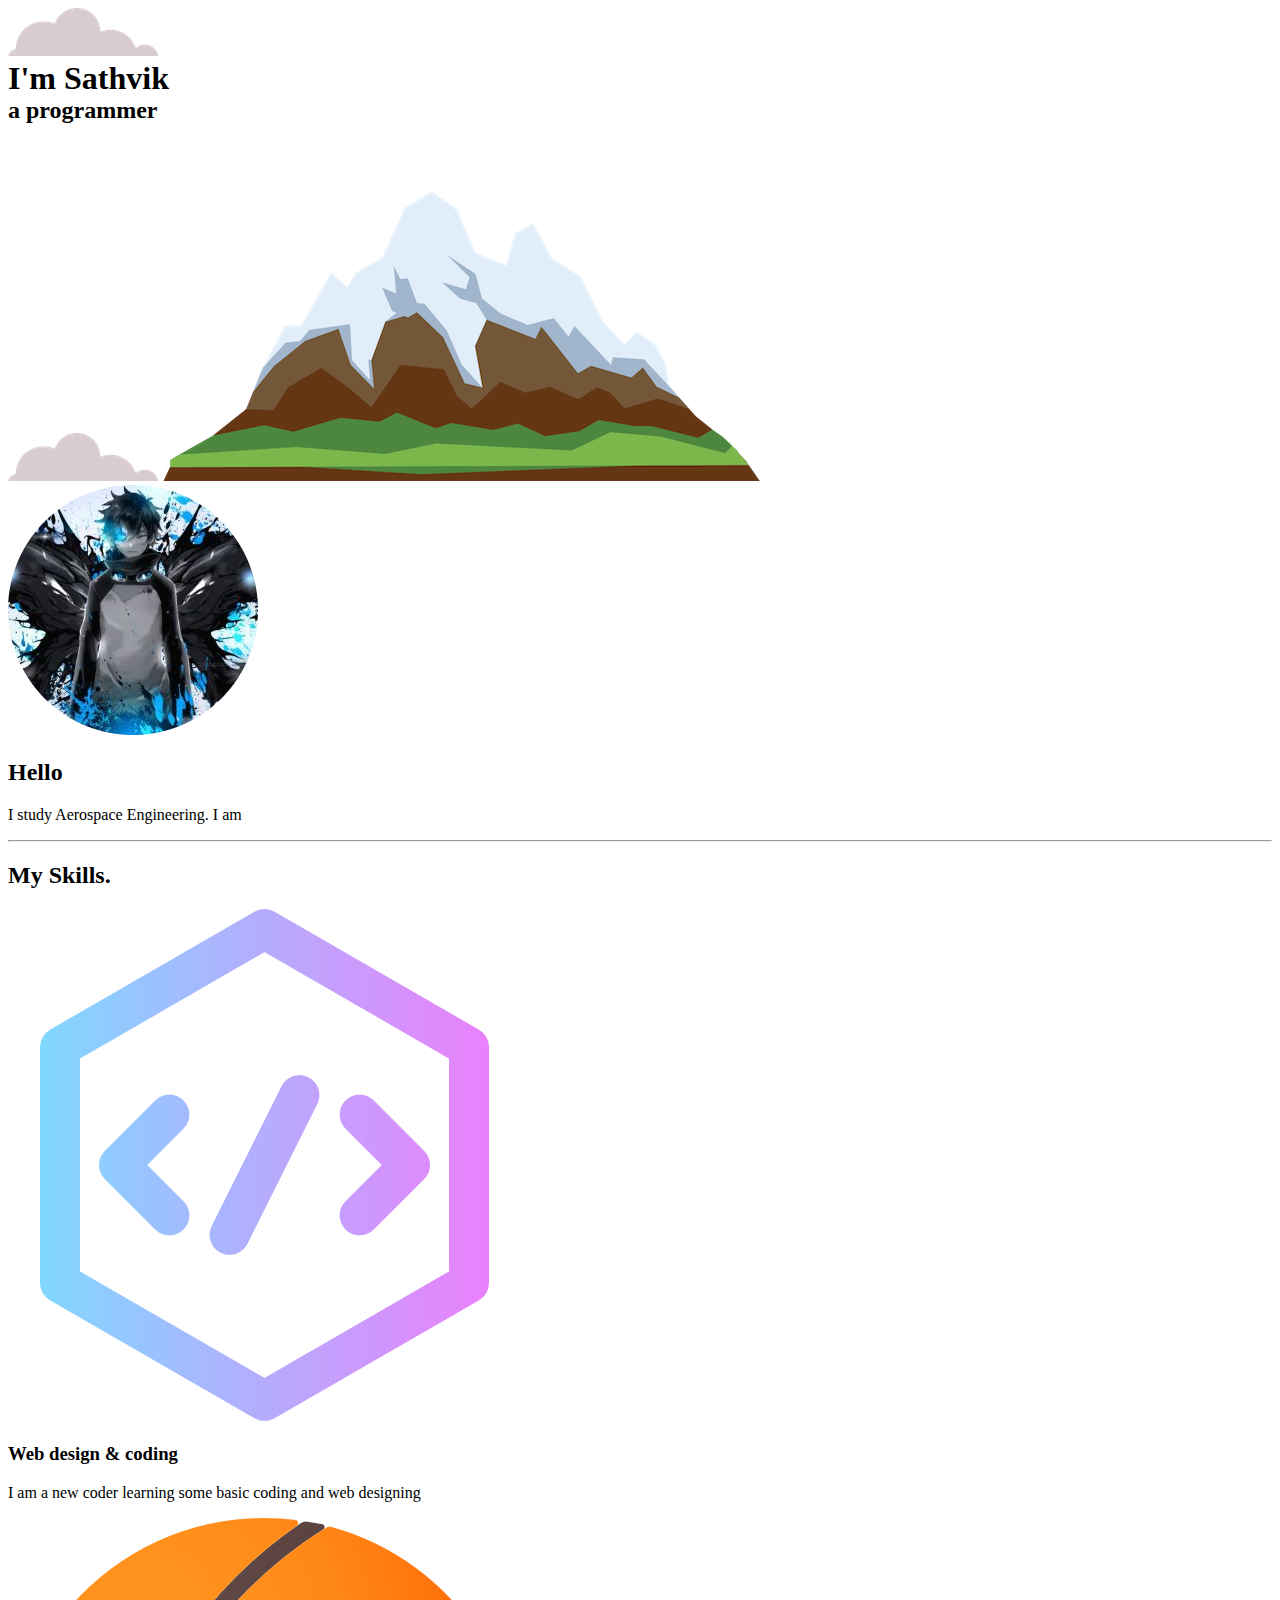
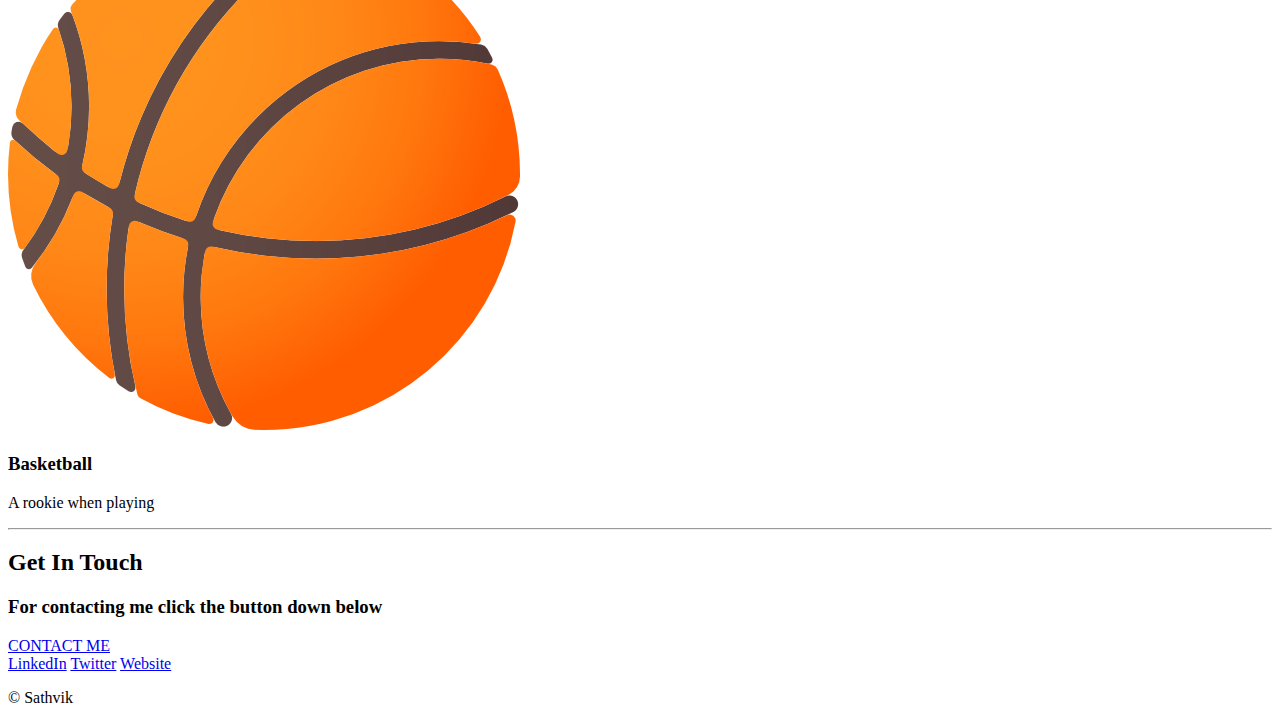
==== index.html @ 307e609f "first commit" ====
<!DOCTYPE html>
<html lang="en">

<head>
    <meta charset="UTF-8">
    <link rel="preconnect" href="https://fonts.googleapis.com">
    <link rel="preconnect" href="https://fonts.gstatic.com" crossorigin>
    <link href="https://fonts.googleapis.com/css2?family=Merriweather&family=Montserrat&family=Sacramento&display=swap"
        rel="stylesheet">
    <link rel="stylesheet" href="css/styles.css" />
    <link rel="icon" href="favicon.ico">
    <title>Sathvik M</title>
</head>

<body>
    <div class="top-container">
        <img class="first-cloud" src="images/cloud.png" alt="cloud-img">
        <h1 style="margin: 0;">I'm Sathvik</h1>
        <h2 style="margin: 0;">a <span class="pro">pro</span>grammer</h2>
        <img class="second-cloud" src="images/cloud.png" alt="cloud-img">
        <img src="images/mountain.png" alt="mountain-img">
    </div>
    <div class="middle-container">
        <div class="profile">
            <img id="profile-pic" src="images/profile_pic-modified.png" alt="profile-pic">
            <h2>Hello</h2>
            <p>I study Aerospace Engineering. I am
            </p>
        </div>
        <hr>
        <div class="skills">
            <h2>My Skills.</h2>
            <div class="skill-row">
                <img class="code-pic" src="images/coding_flaticon_for_mysite.png" alt="skill-pic">
                <div class="skill-text">
                    <h3>Web design & coding</h3>
                    <p>I am a new coder learning some basic coding and web designing</p>
                </div>
            </div>
            <div class="skill-row">
                <img class="basket-pic" src="images/basketball.png" alt="skill-pic">
                <div class="skill-text">
                    <h3>Basketball</h3>
                    <p class="desc">A rookie when playing</p>
                </div>
            </div>
        </div>
        <hr>
        <div class="contact-me">
            <h2>Get In Touch</h2>
            <h3>For contacting me click the button down below</h3>
            <a class="btn" href="mailto:satstormlink@gmail.com">CONTACT ME</a>
        </div>
    </div>


    <div class="bottom-container">
        <a class="footer-link" href="https://www.linkedin.com/in/sathvik-mekala-806ba9187/">LinkedIn</a>
        <a class="footer-link" href="https://twitter.com/Sathvik77418489">Twitter</a>
        <a class="footer-link" href="https://stormlycan.github.io/HTML-personal-site/">Website</a>
        <p>© Sathvik </p>
    </div>

</body>

</html>
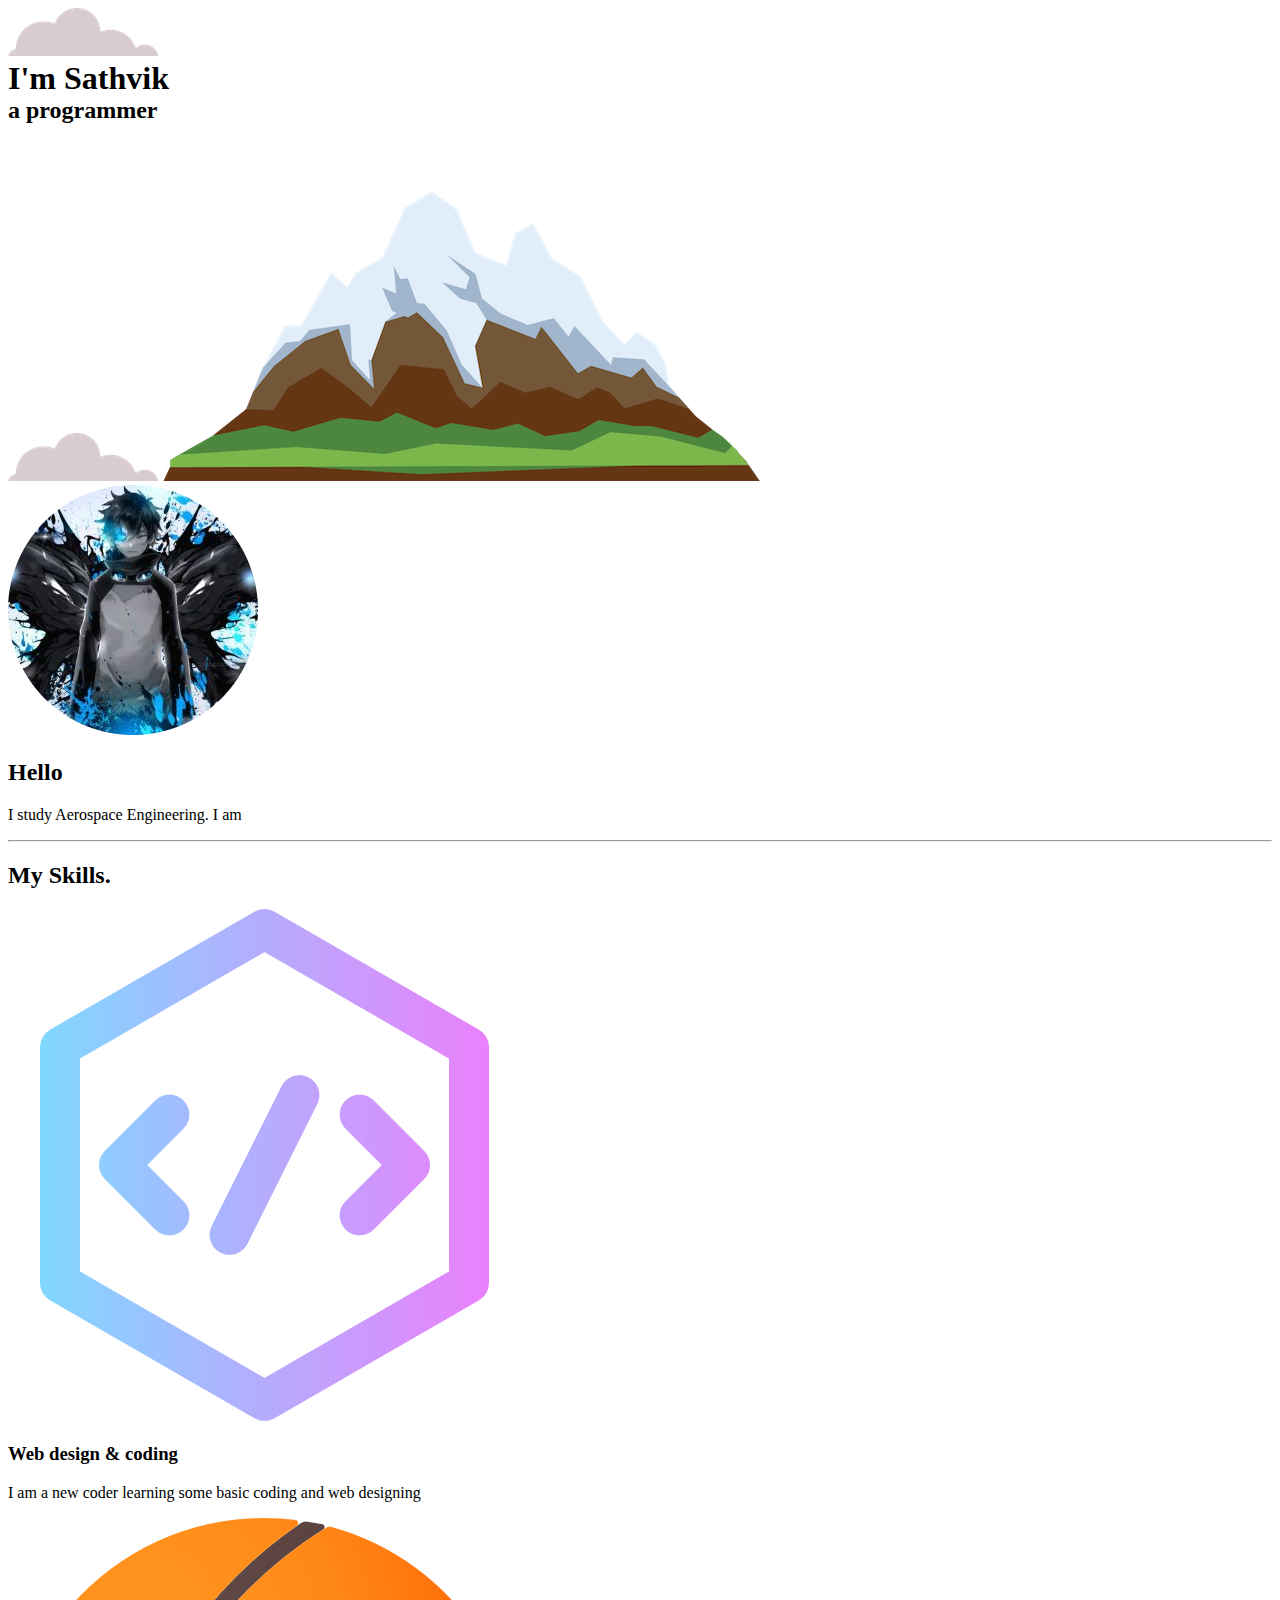
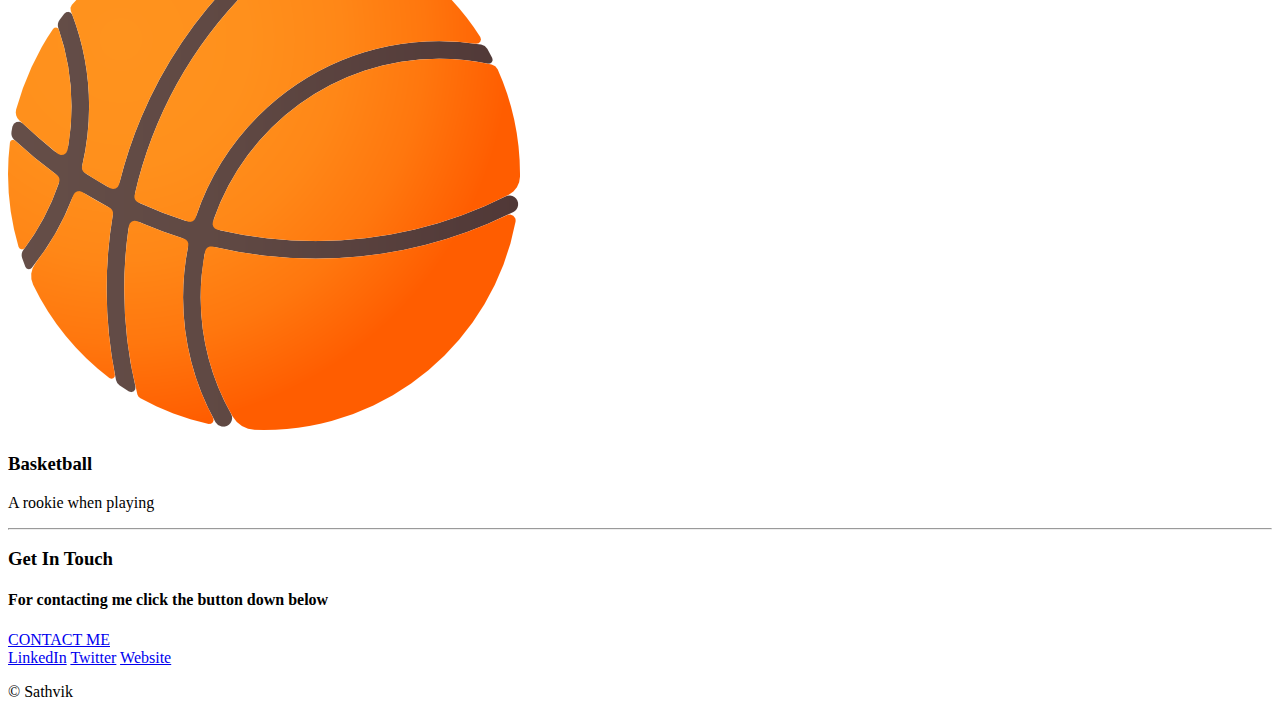
==== commit 650899ac: "change in size of third box" ====
--- a/index.html
+++ b/index.html
@@ -47,8 +47,8 @@
         </div>
         <hr>
         <div class="contact-me">
-            <h2>Get In Touch</h2>
-            <h3>For contacting me click the button down below</h3>
+            <h3>Get In Touch</h3>
+            <h4>For contacting me click the button down below</h4>
             <a class="btn" href="mailto:satstormlink@gmail.com">CONTACT ME</a>
         </div>
     </div>
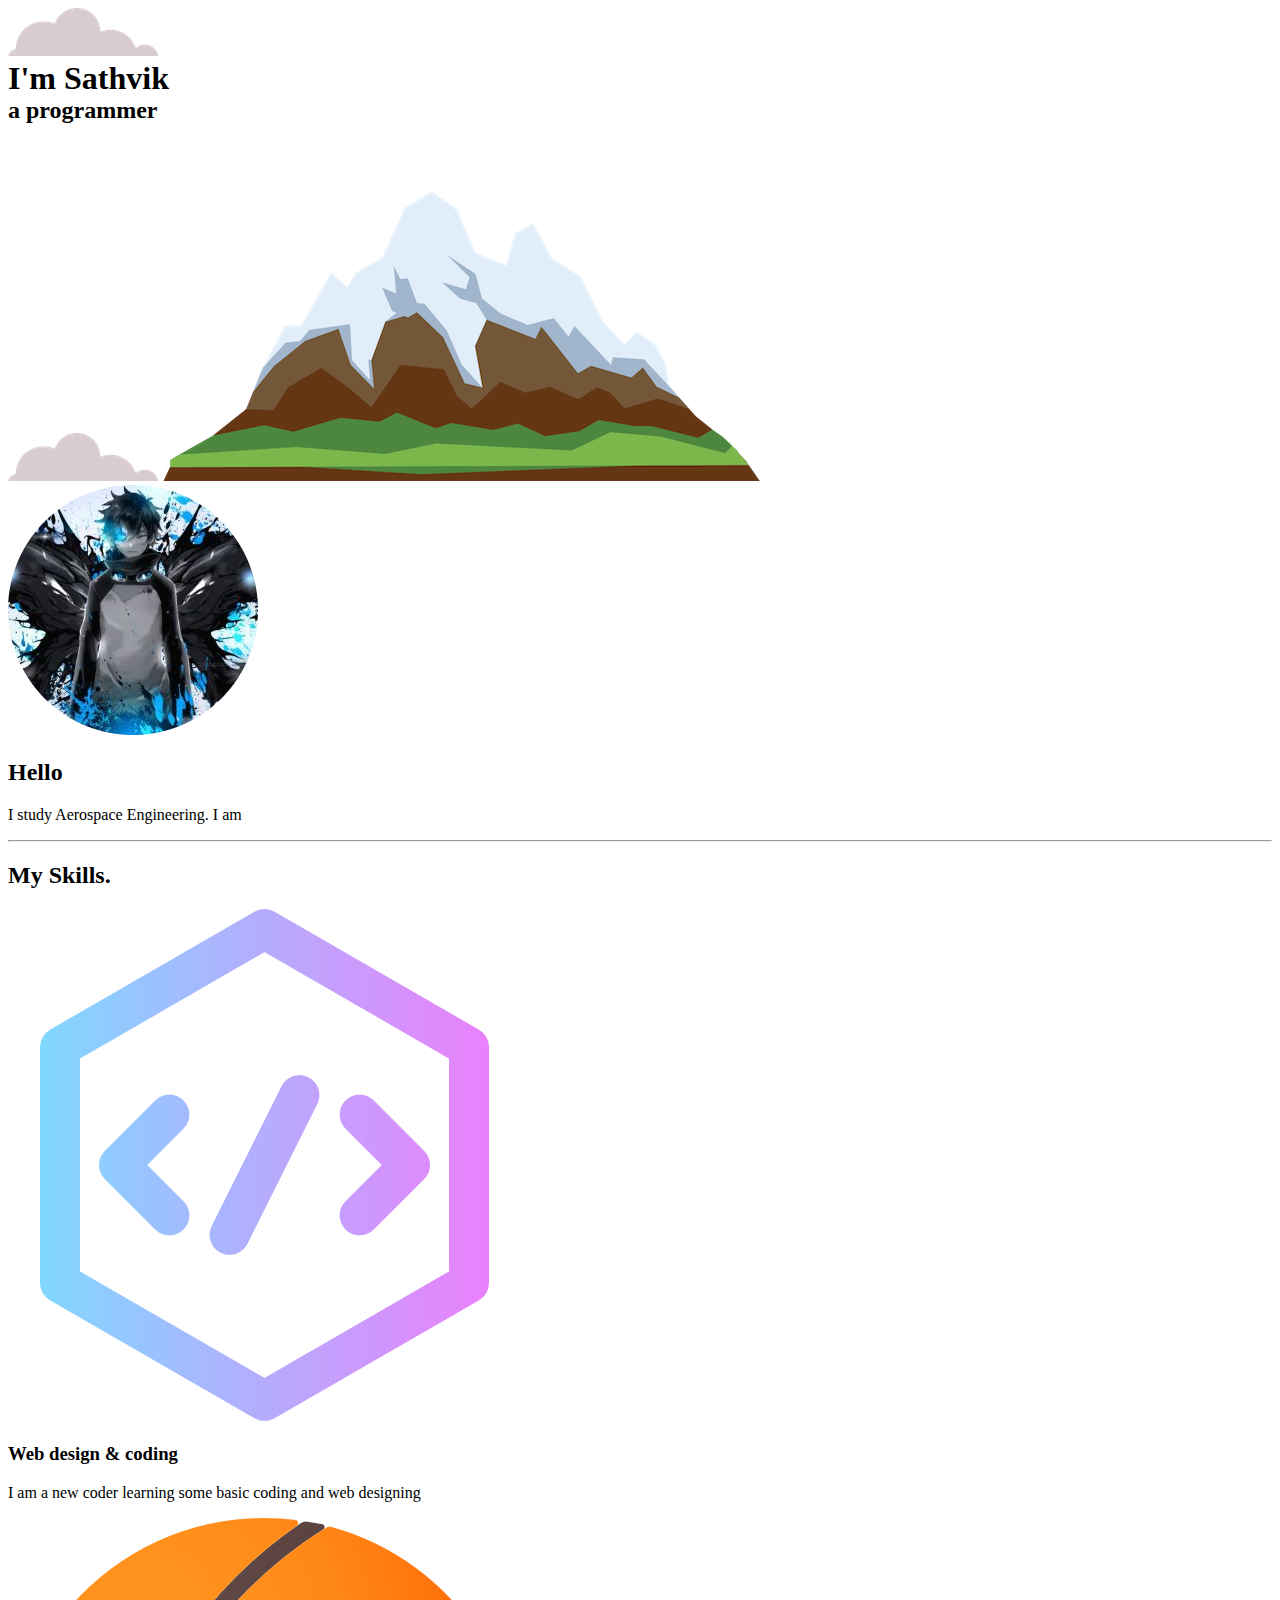
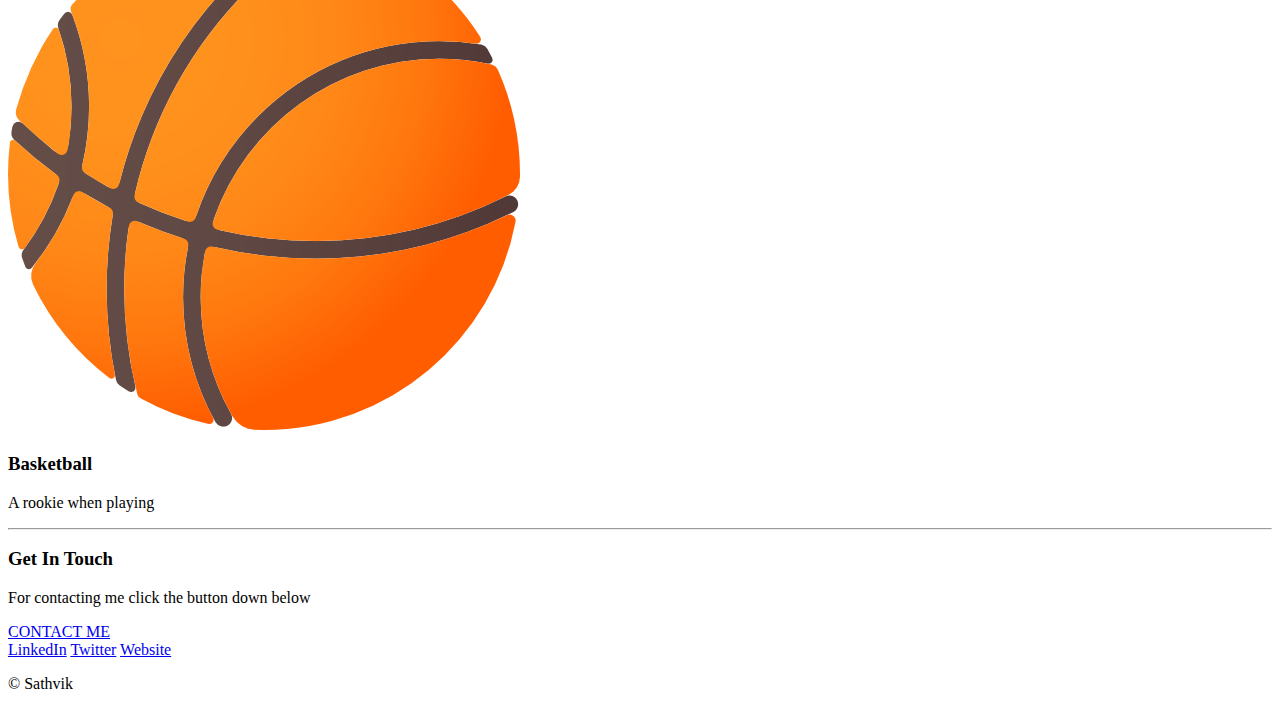
==== commit bd3b778c: "change" ====
--- a/index.html
+++ b/index.html
@@ -48,7 +48,7 @@
         <hr>
         <div class="contact-me">
             <h3>Get In Touch</h3>
-            <h4>For contacting me click the button down below</h4>
+            <p>For contacting me click the button down below</p>
             <a class="btn" href="mailto:satstormlink@gmail.com">CONTACT ME</a>
         </div>
     </div>
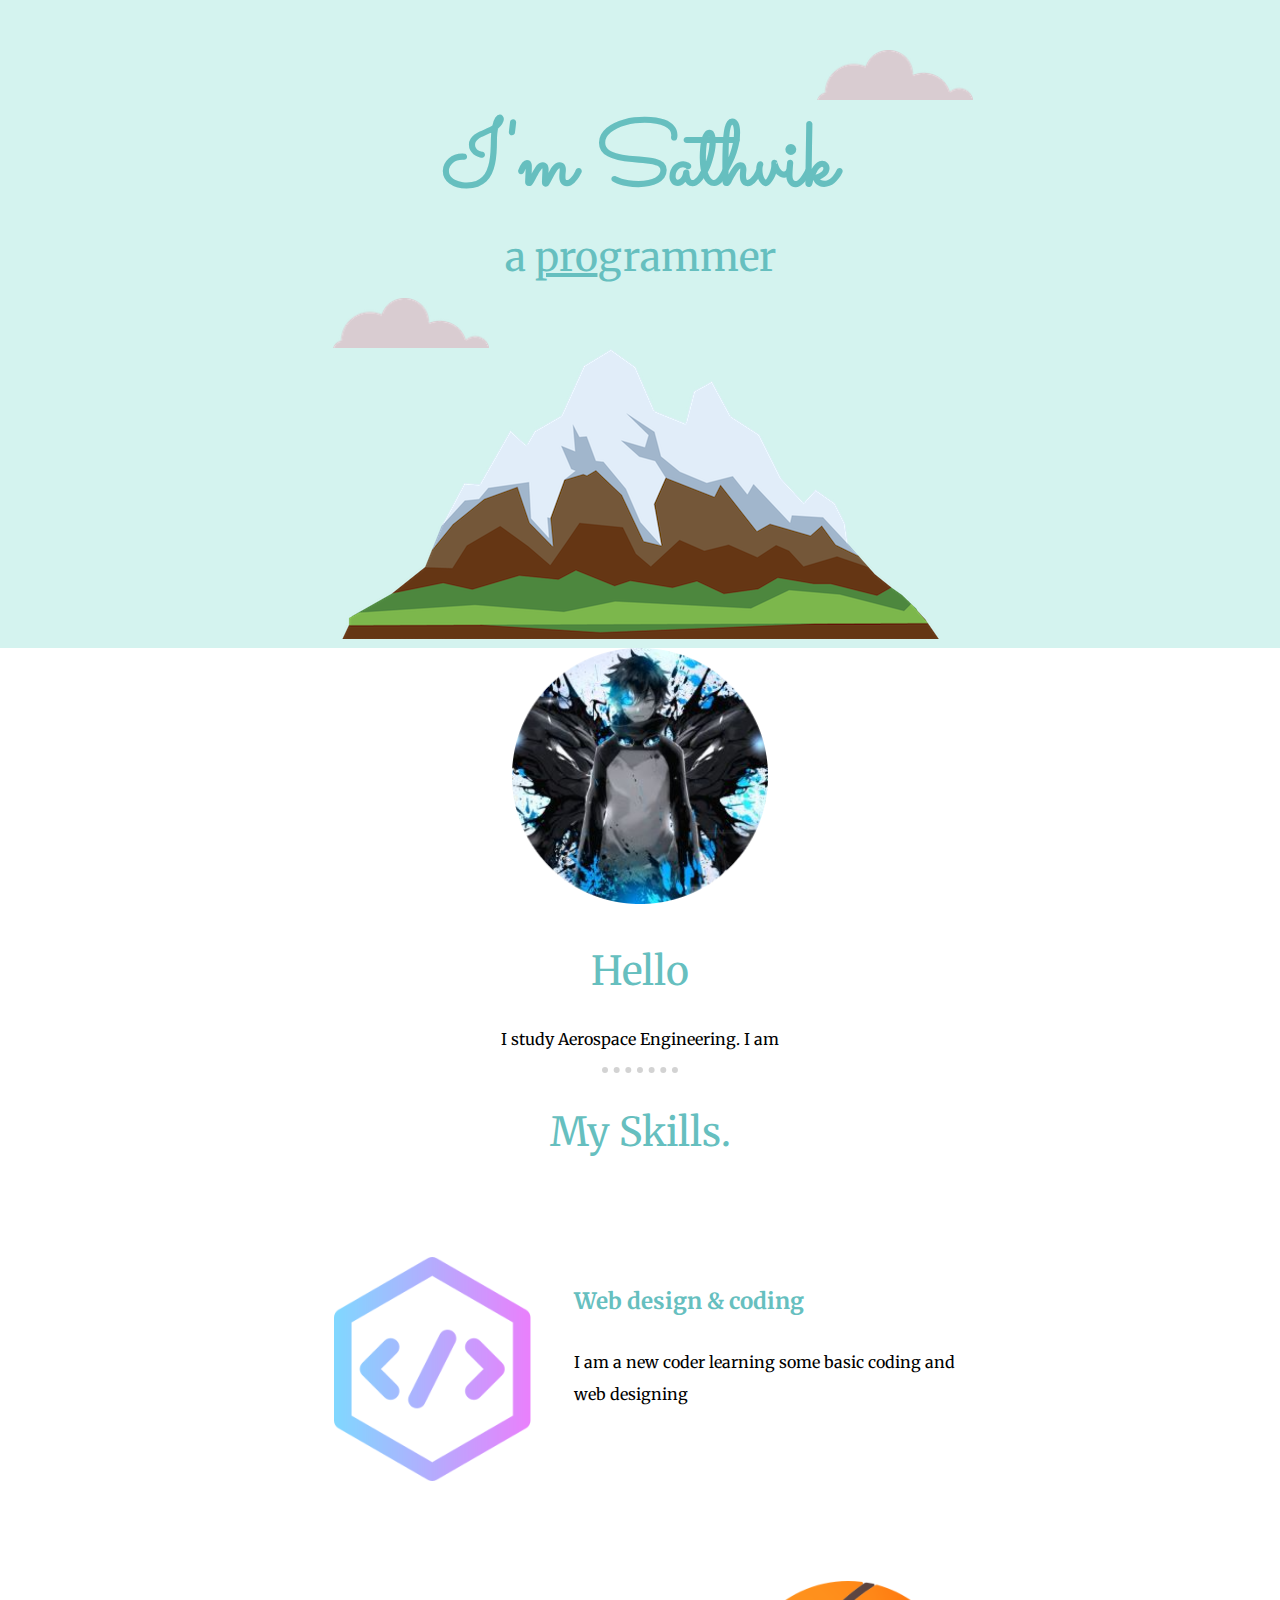
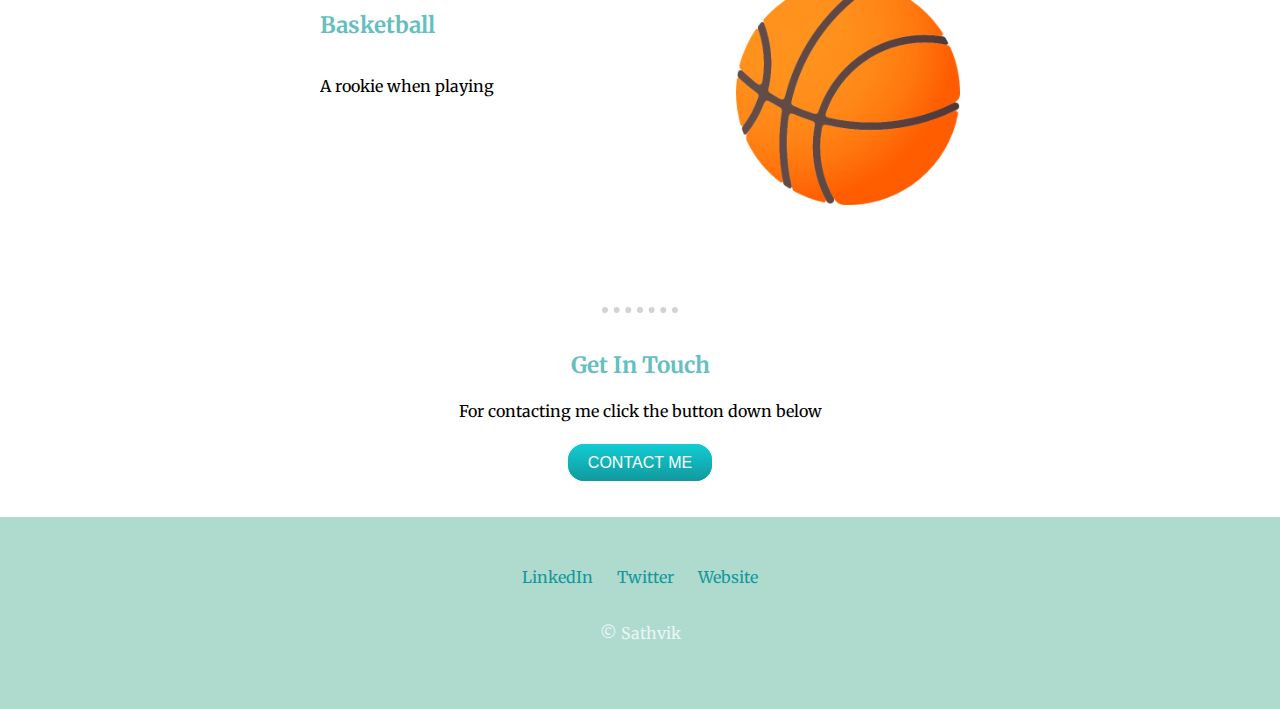
==== commit fc0e22c1: "changed position of css file" ====
--- a/index.html
+++ b/index.html
@@ -7,7 +7,7 @@
     <link rel="preconnect" href="https://fonts.gstatic.com" crossorigin>
     <link href="https://fonts.googleapis.com/css2?family=Merriweather&family=Montserrat&family=Sacramento&display=swap"
         rel="stylesheet">
-    <link rel="stylesheet" href="css/styles.css" />
+    <link rel="stylesheet" href="styles.css" />
     <link rel="icon" href="favicon.ico">
     <title>Sathvik M</title>
 </head>
@@ -20,6 +20,8 @@
         <img class="second-cloud" src="images/cloud.png" alt="cloud-img">
         <img src="images/mountain.png" alt="mountain-img">
     </div>
+
+    
     <div class="middle-container">
         <div class="profile">
             <img id="profile-pic" src="images/profile_pic-modified.png" alt="profile-pic">
@@ -58,9 +60,9 @@
         <a class="footer-link" href="https://www.linkedin.com/in/sathvik-mekala-806ba9187/">LinkedIn</a>
         <a class="footer-link" href="https://twitter.com/Sathvik77418489">Twitter</a>
         <a class="footer-link" href="https://stormlycan.github.io/HTML-personal-site/">Website</a>
-        <p>© Sathvik </p>
+        <p id="copyright">© Sathvik </p>
     </div>
 
 </body>
 
-</html>+</html>
--- a/styles.css
+++ b/styles.css
@@ -0,0 +1,145 @@
+body {
+    margin: 0;
+    text-align: center;
+    font-family: 'Merriweather', serif;
+    font-size: 200%;
+}
+
+h1 {
+    font-size: 5.625rem;
+    margin-top: 0;
+    font-family: 'Sacramento', cursive;
+    color: #66bfbf;
+}
+
+h2 {
+    font-size: 2.5rem;
+    font-weight: normal;
+    color: #66bfbf;
+}
+
+h3 {
+    font-size: 1.4rem;
+    color: #66bfbf;
+}
+
+
+p {
+    font-size: 1rem;
+}
+
+a {
+    color: #11999e;
+}
+
+hr {
+    border: 6px dotted lightgray;
+    border-style: none none dotted;
+    border-width: 6.5px;
+    height: 2px;
+    width: 6%;
+}
+
+.top-container {
+    background-color: #D4F3EF;
+    position: relative;
+    padding-top: 100px;
+}
+
+.pro {
+    text-decoration: underline;
+}
+
+.middle-container{
+    overflow: auto;
+}
+.bottom-container {
+    background-color: #AEDBCE;
+    font-size: 1rem;
+    padding: 50px 0 30px;
+    overflow: auto;
+}
+
+.second-cloud {
+    position: absolute;
+    bottom: 300px;
+    left: 26%;
+    height: 50px;
+}
+
+.skill-row {
+    width: 50%;
+    margin: 100px auto 100px auto;
+    overflow: auto;
+    text-align: left;
+    line-height: 2;
+}
+
+.code-pic {
+    width: 35%;
+    float: left;
+    margin-right: 30px;
+}
+
+.basket-pic {
+    width: 35%;
+    float: right;
+    margin-left: 30px;
+}
+
+.contact-me {
+    overflow: auto;
+    padding-bottom: 40px;
+
+}
+
+.first-cloud {
+    position: absolute;
+    right: 24%;
+    top: 50px;
+    height: 50px;
+}
+.btn {
+    background: #11cdd4;
+    background-image: -webkit-linear-gradient(top, #11cdd4, #11999e);
+    background-image: -moz-linear-gradient(top, #11cdd4, #11999e);
+    background-image: -ms-linear-gradient(top, #11cdd4, #11999e);
+    background-image: -o-linear-gradient(top, #11cdd4, #11999e);
+    background-image: linear-gradient(to bottom, #11cdd4, #11999e);
+    -webkit-border-radius: 16;
+    -moz-border-radius: 16;
+    border-radius: 16px;
+    font-family: Arial;
+    color: #ffffff;
+    font-size: 16px;
+    padding: 10px 20px 10px 20px;
+    text-decoration: none;
+  }
+  
+  .btn:hover {
+    background: #30e3cb;
+    background-image: -webkit-linear-gradient(top, #30e3cb, #2bc4ad);
+    background-image: -moz-linear-gradient(top, #30e3cb, #2bc4ad);
+    background-image: -ms-linear-gradient(top, #30e3cb, #2bc4ad);
+    background-image: -o-linear-gradient(top, #30e3cb, #2bc4ad);
+    background-image: linear-gradient(to bottom, #30e3cb, #2bc4ad);
+    text-decoration: none;
+  }
+.footer-link
+{
+    margin: 10px 10px 20px;
+    text-decoration: none;
+}
+.footer-link:hover{
+    color: #F7F7F7;
+}
+
+#profile-pic {
+    width: 20%;
+    height: auto;
+}
+
+#copyright{
+    color: #EAF6F6;
+    padding: 20px 0;
+}